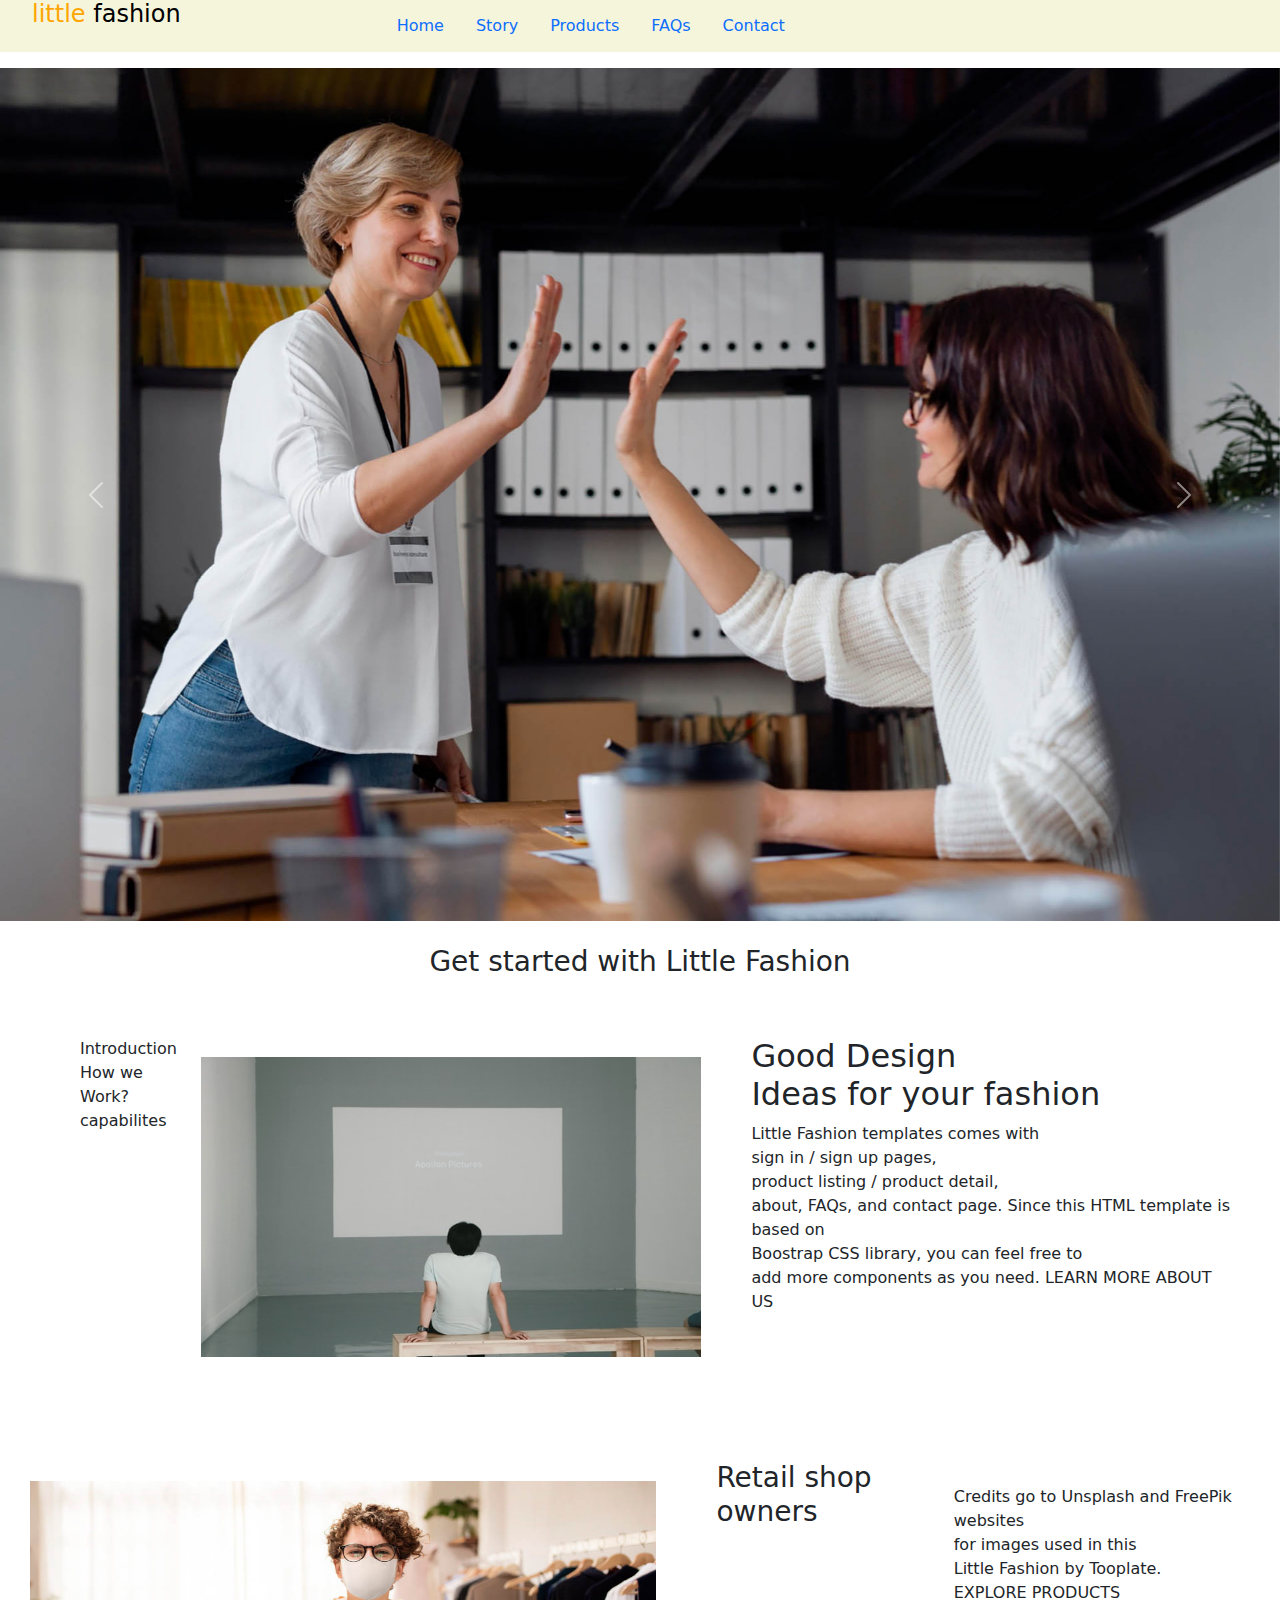
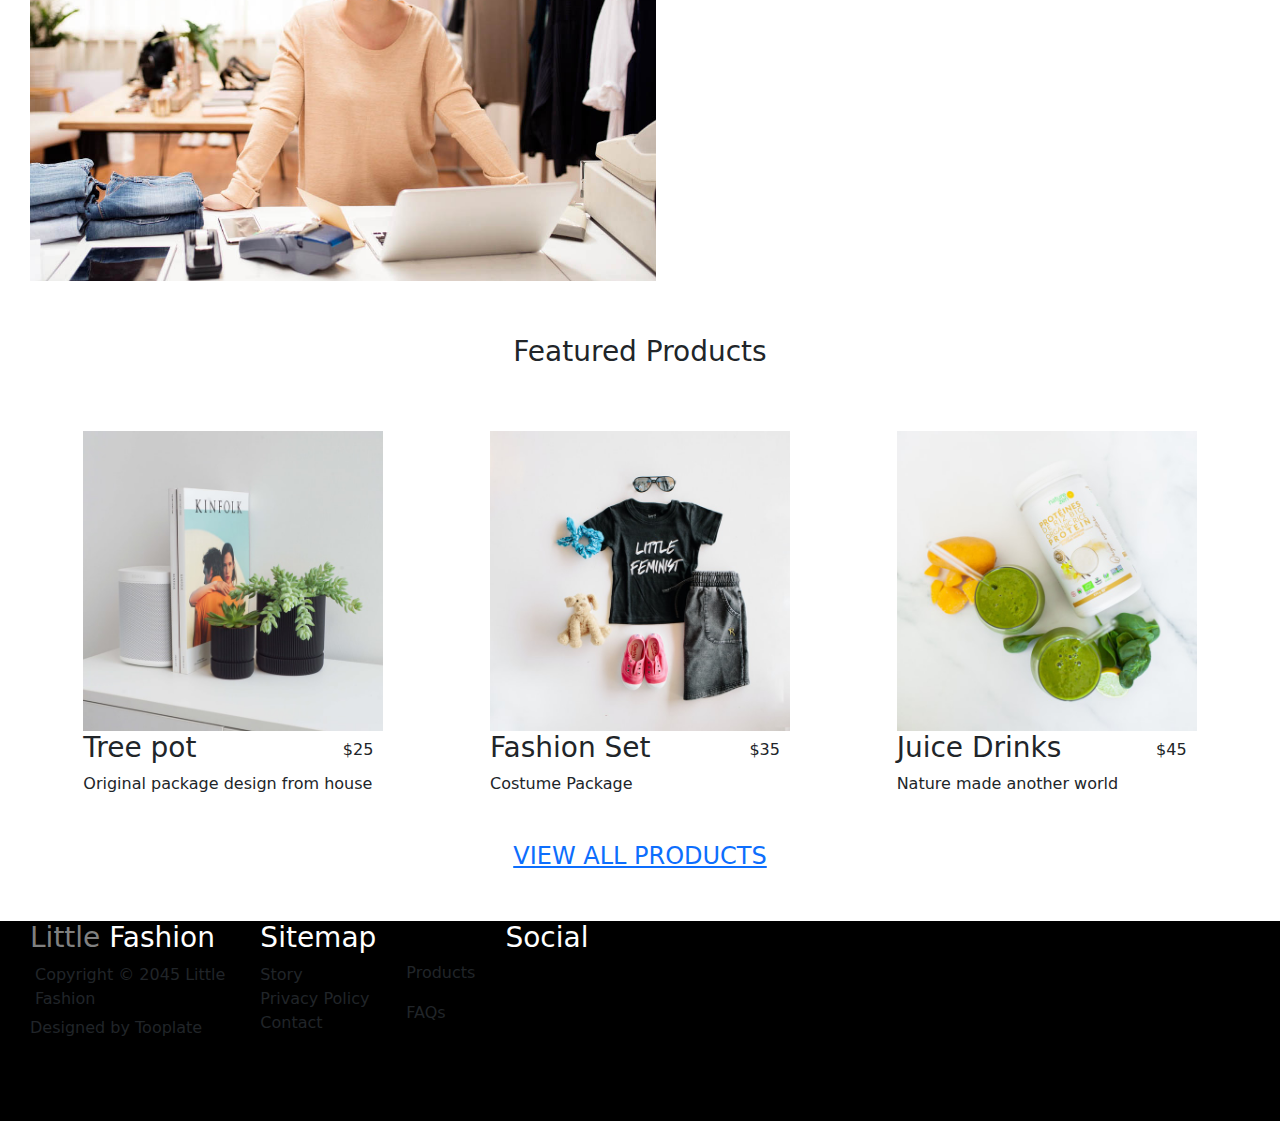
==== index.html @ 7da2daa1 "Add files via upload" ====
<!DOCTYPE html>
<html lang="en">

<head>
  <meta charset="UTF-8">
  <meta name="viewport" content="width=device-width, initial-scale=1.0">
  <title>Document</title>
  <link rel="stylesheet" href="style.css">
  <link href="https://cdn.jsdelivr.net/npm/bootstrap@5.3.2/dist/css/bootstrap.min.css" rel="stylesheet">
  <script src="https://cdn.jsdelivr.net/npm/bootstrap@5.3.2/dist/js/bootstrap.bundle.min.js"></script>
  <!-- <script src="https://kit.fontawesome.com/yourcode.js" crossorigin="anonymous"></script> -->
  <link rel="stylesheet" href="https://cdnjs.cloudflare.com/ajax/libs/font-awesome/6.5.2/css/all.min.css"
    integrity="sha512-SnH5WK+bZxgPHs44uWIX+LLJAJ9/2PkPKZ5QiAj6Ta86w+fsb2TkcmfRyVX3pBnMFcV7oQPJkl9QevSCWr3W6A=="
    crossorigin="anonymous" referrerpolicy="no-referrer" />

</head>

<body>
  <div>
    <ul>
      <li>
        <header>
          <h4>little <span>fashion</span></h4>
        </header>
      </li>
      <li><a href="">Home</a></li>
      <li><a href="">Story</a></li>
      <li><a href="./product.html">Products</a></li>
      <li><a href="">FAQs</a></li>
      <li><a href="">Contact</a></li>
      <div class="icons">
        <li><a href="./login.html"><i class="fa-solid fa-user"></i></a></li>
        <li class="shop"><a href=""><i class="fa-brands fa-shopify"></i></a></li>
      </div>
    </ul>
  </div>
  <div id="carouselExampleControlsNoTouching" class="carousel slide" data-bs-touch="false" data-bs-interval="false">
    <div class="carousel-inner">
      <div class="carousel-item active">
        <img src="images/slideshow/medium-shot-business-women-high-five.jpeg" class="d-block w-100" alt="...">
      </div>
      <div class="carousel-item">
        <img src="images/slideshow/team-meeting-renewable-energy-project.jpeg" class="d-block w-100" alt="...">
      </div>
      <div class="carousel-item">
        <img src="images/slideshow/two-business-partners-working-together-office-computer.jpeg" class="d-block w-100"
          alt="...">
      </div>
    </div>
    <button class="carousel-control-prev" type="button" data-bs-target="#carouselExampleControlsNoTouching"
      data-bs-slide="prev">
      <span class="carousel-control-prev-icon" aria-hidden="true"></span>
      <span class="visually-hidden">Previous</span>
    </button>
    <button class="carousel-control-next" type="button" data-bs-target="#carouselExampleControlsNoTouching"
      data-bs-slide="next">
      <span class="carousel-control-next-icon" aria-hidden="true"></span>
      <span class="visually-hidden">Next</span>
    </button>
  </div>
  <br>
  <h3 style="text-align: center;">Get started with Little Fashion</h3>
  <div class="content1">
    <div>
      <p>Introduction <br>How we Work?<br>capabilites</p>
    </div>
    <div>
      <img src="images/pim-chu-z6NZ76_UTDI-unsplash.jpeg" alt="" height="300px" width="500px" style="margin: 20px;">
    </div>
    <div>
      <h2 style="margin-left: 30px;">Good Design <br> Ideas for your fashion</h2>
      <p style="margin-left: 30px;">
        Little Fashion templates comes with <br> sign in / sign up pages,<br> product listing / product detail,<br>
        about, FAQs, and contact page.
        Since this HTML template is based on <br> Boostrap CSS library, you can feel free to <br>add more components as
        you need.

        LEARN MORE ABOUT US</p>
    </div>
  </div>


  <br>
  <div class="d1">
    <img src="images/retail-shop-owner-mask-social-distancing-shopping.jpg" alt="" height="400px" width="700px"
      style="margin: 20px;">
    <p style="margin: 20px;">
      <h3>Retail shop owners</h3> <br>Credits go to Unsplash and FreePik websites <br> for images used in this <br>
      Little Fashion by Tooplate. <br>

      EXPLORE PRODUCTS
    </p>
  </div>
  <br>

  <h3 style="text-align: center;">Featured Products</h3>

  <br>

  <div class="flex-container1">


    <div class="product">
      <img src="images/product/evan-mcdougall-qnh1odlqOmk-unsplash.jpeg" alt="" height="300px" width="300px">
      <h3>Tree pot</h3>
      <p>Original package design from house</p> <span class="span">$25</span>
    </div>


    <div class="product">
      <img src="images/product/jordan-nix-CkCUvwMXAac-unsplash.jpeg" alt="" height="300px" width="300px">
      <h3>Fashion Set</h3>
      <p>Costume Package <span class="span">$35</span></p>
    </div>


    <div class="product">
      <img src="images/product/nature-zen-3Dn1BZZv3m8-unsplash.jpeg" alt="" height="300px" width="300px">
      <h3>Juice Drinks</h3>
      <p>Nature made another world <span class="span"> $45</span></p>
    </div>


  </div>
  <a href="./product.html">
    <h4 style="text-align: center;">VIEW ALL PRODUCTS</h4>
  </a>


  <div class="footer ">
    <div>
      <h3 style="color: gray;">Little <span style="color: white;">Fashion</span></h3>
      <p style="margin: 5px;">Copyright © 2045 Little<br>Fashion</p>
      <p>Designed by Tooplate</p>
    </div>
    <div style="margin-left: 30px; margin-top: 0px;">
      <h3 style="color: white;">Sitemap</h3>
      <p>Story<br>Privacy Policy<br>Contact</p>
      <!-- <p>Privacy policy</p>
    <p>Contact</p> -->
    </div>
    <div style="margin-left: 30px; margin-top: 40px;">
      <p>Products</p>
      <p> FAQs</p>
    </div>
    <div style="margin-left: 30px;">
      <h3 style="color: white;">Social</h3>
      <div class="icons">
        <i class="fa-brands fa-square-whatsapp"></i>
        <i class="fa-brands fa-square-instagram"></i>
        <i class="fa-brands fa-facebook"></i>
        <i class="fa-solid fa-s"></i>
      </div>
    </div>

  </div>

</body>

</html>
---- style.css ----
ul
{
    list-style-type: none;
    margin: 0;
    padding: 0;
    overflow: hidden;
    background-color: beige;
    
}
li
{
    float: left;
}
li a
{
    display: block;
    padding: 14px 16px;
    text-align: center;
    text-decoration: none;
    position: relative;
    left: 200px;
}
li a :hover
{
background-color: brown;
}
.icons
{
    position: relative;
    
}

.flex-container
{
    display: flex;
}
.flex-container1
{
    display: flex;
    justify-content: space-around;
    padding: 30px;

}

header h4{
    color: orange;
}

header h4 span{
    color: black;
}
.footer{

    display: flex;
    justify-self: space-around;
    background-color: black;
    /* border-top: 2px dotted; */
    margin-top: 50px;
    /* padding :10px; */
    height: 200px;
    padding-left: 30px;
    
}
i{
    margin-left:10px;
}
.content1
{
    display: flex;
    margin-left: 30px;
    padding: 50px;
}


.product .span{
    position: absolute;
    right: 10px;
    bottom: 50px;
    z-index: 5;
}


.product{
    position: relative;

}
.d1
{
    display: flex;
    padding: 10px;
    
}
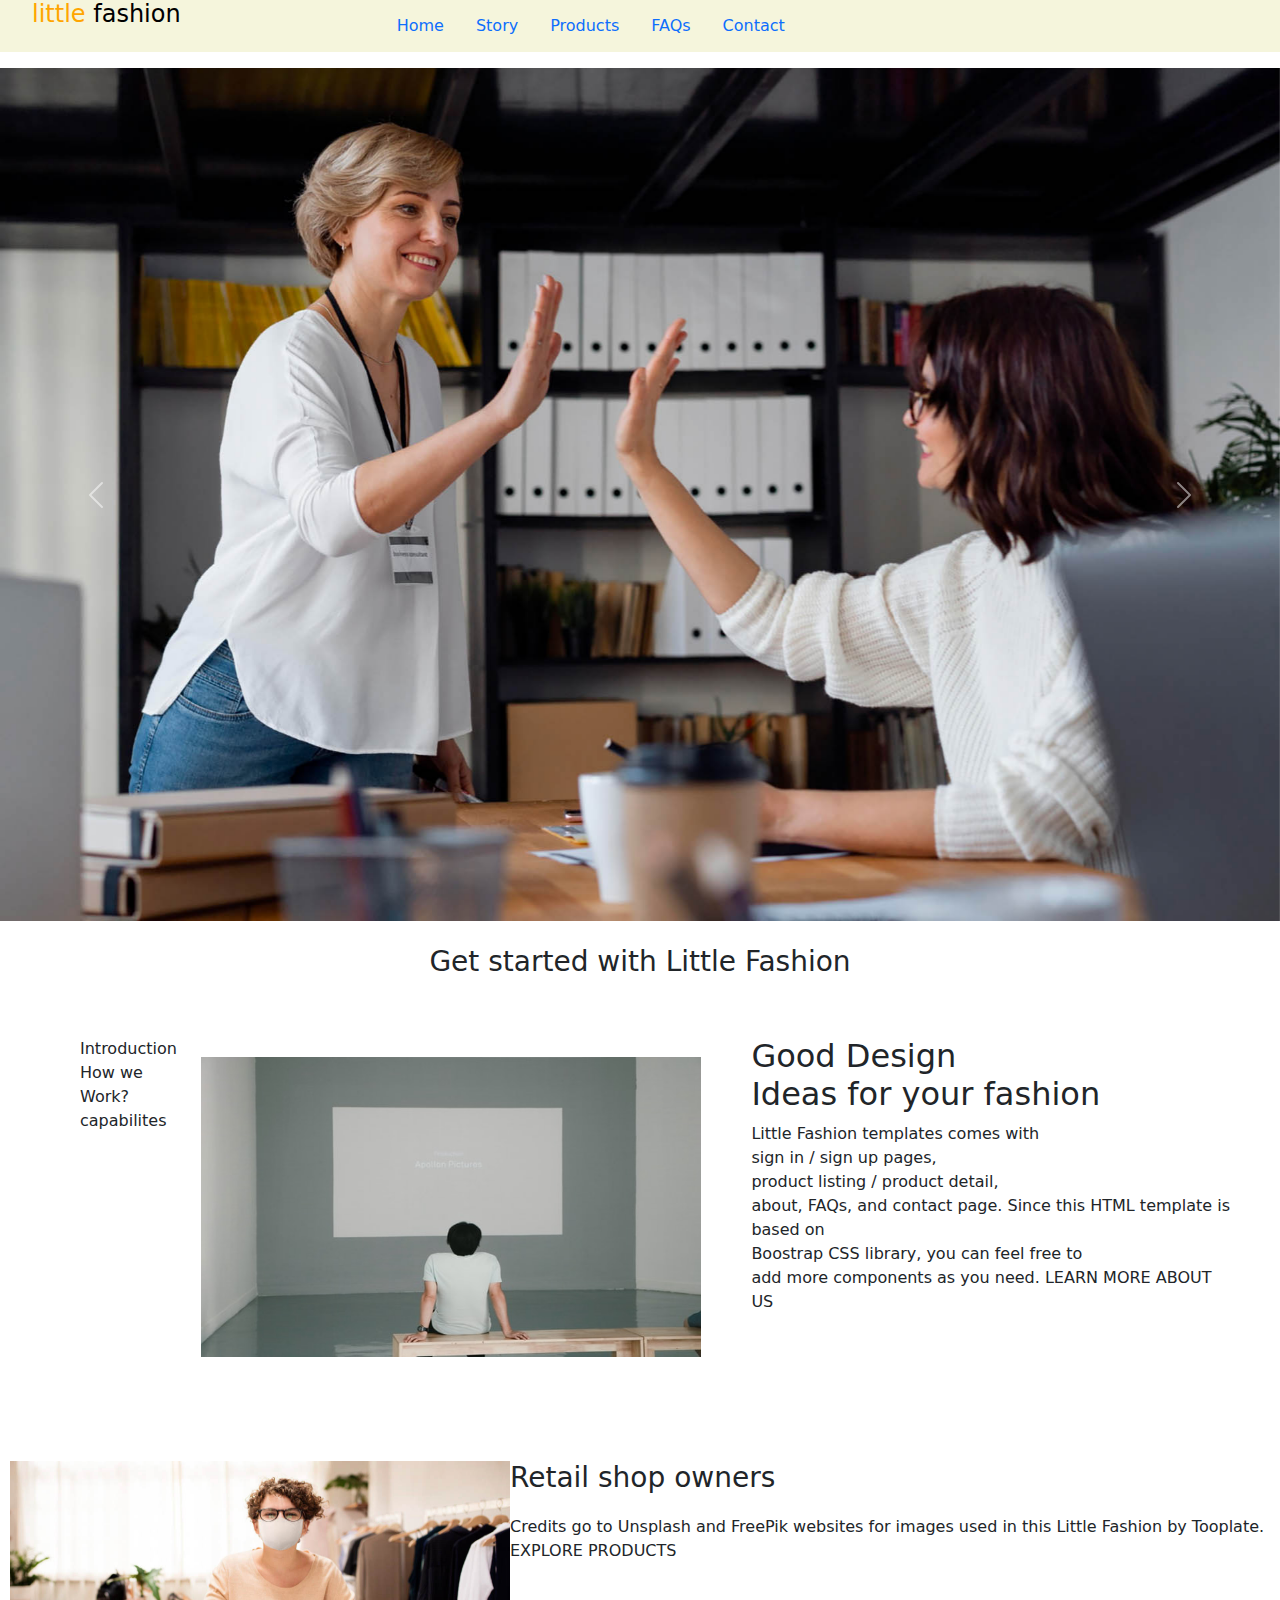
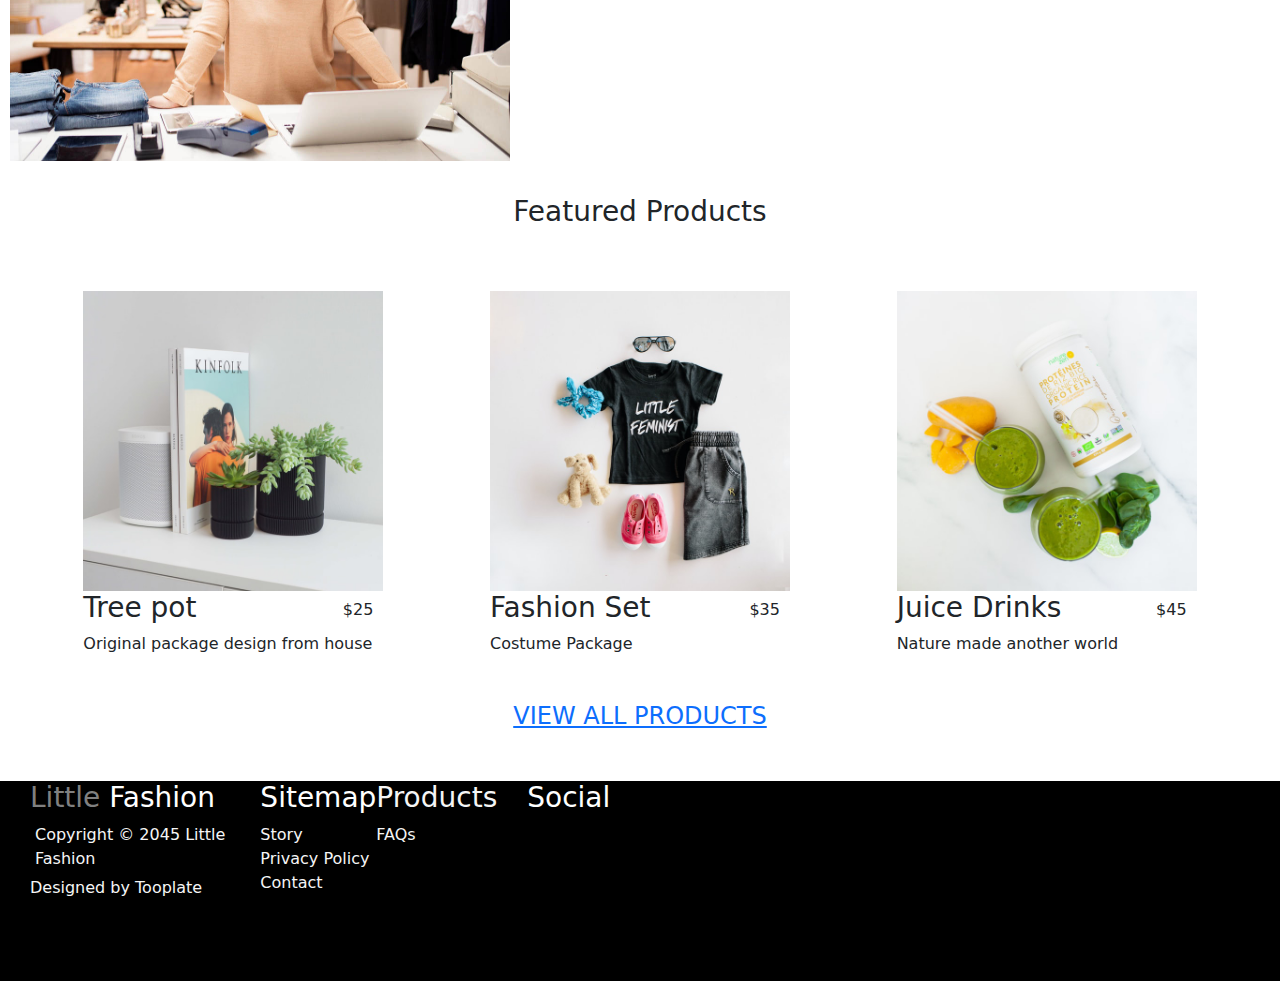
==== commit 54223c0a: "Add files via upload" ====
--- a/index.html
+++ b/index.html
@@ -82,14 +82,17 @@
 
   <br>
   <div class="d1">
-    <img src="images/retail-shop-owner-mask-social-distancing-shopping.jpg" alt="" height="400px" width="700px"
-      style="margin: 20px;">
-    <p style="margin: 20px;">
-      <h3>Retail shop owners</h3> <br>Credits go to Unsplash and FreePik websites <br> for images used in this <br>
+    <div>
+    <img src="images/retail-shop-owner-mask-social-distancing-shopping.jpg" alt="" height="300px" width="500px">
+    </div>
+    <div >
+      <h3>Retail shop owners</h3> 
+    <p style="margin-top: 20px;">
+     Credits go to Unsplash and FreePik websites for images used in this 
       Little Fashion by Tooplate. <br>
-
       EXPLORE PRODUCTS
     </p>
+  </div>
   </div>
   <br>
 
@@ -127,7 +130,7 @@
   </a>
 
 
-  <div class="footer ">
+  <div class="footer " style="color:whitesmoke">
     <div>
       <h3 style="color: gray;">Little <span style="color: white;">Fashion</span></h3>
       <p style="margin: 5px;">Copyright © 2045 Little<br>Fashion</p>
@@ -139,8 +142,8 @@
       <!-- <p>Privacy policy</p>
     <p>Contact</p> -->
     </div>
-    <div style="margin-left: 30px; margin-top: 40px;">
-      <p>Products</p>
+    <div>
+      <h3>Products</h3>
       <p> FAQs</p>
     </div>
     <div style="margin-left: 30px;">
